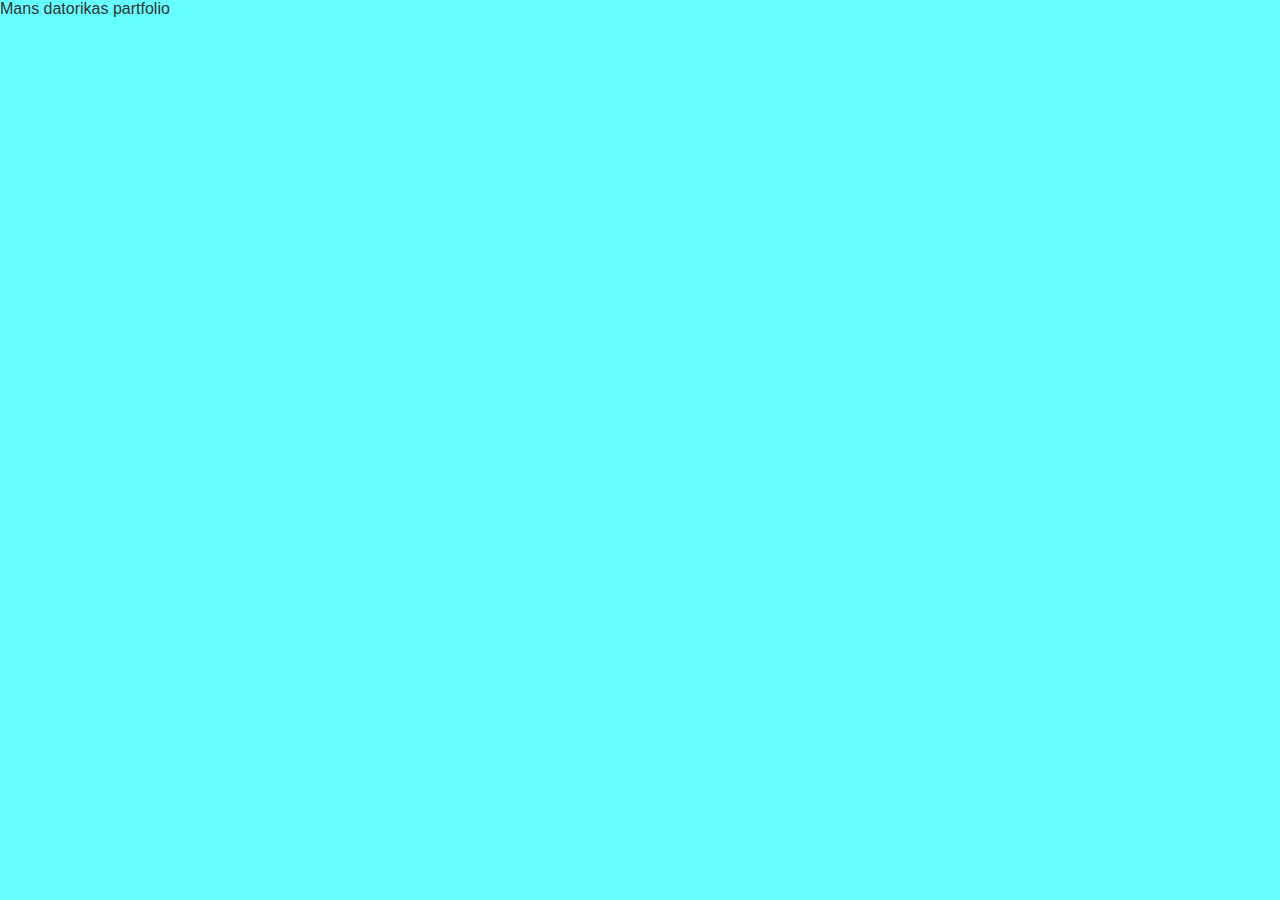
==== index.html @ a92bdca8 "" ====
<!DOCTYPE html>
<!--
Click nbfs://nbhost/SystemFileSystem/Templates/Licenses/license-default.txt to change this license
Click nbfs://nbhost/SystemFileSystem/Templates/Other/html.html to edit this template
-->
<html>
    <head>
        <title>Mans datorikas partfolio</title>
        <meta charset="UTF-8">
        <meta name="viewport" content="width=device-width, initial-scale=1.0">
    </head>
    <body>
        <div>Mans datorikas partfolio</div>
        <style>
            body{font-family: Arial; margin: 0; padding: 0;
                 background-color: #66ffff;
            color: #333}
        </style>
</html>
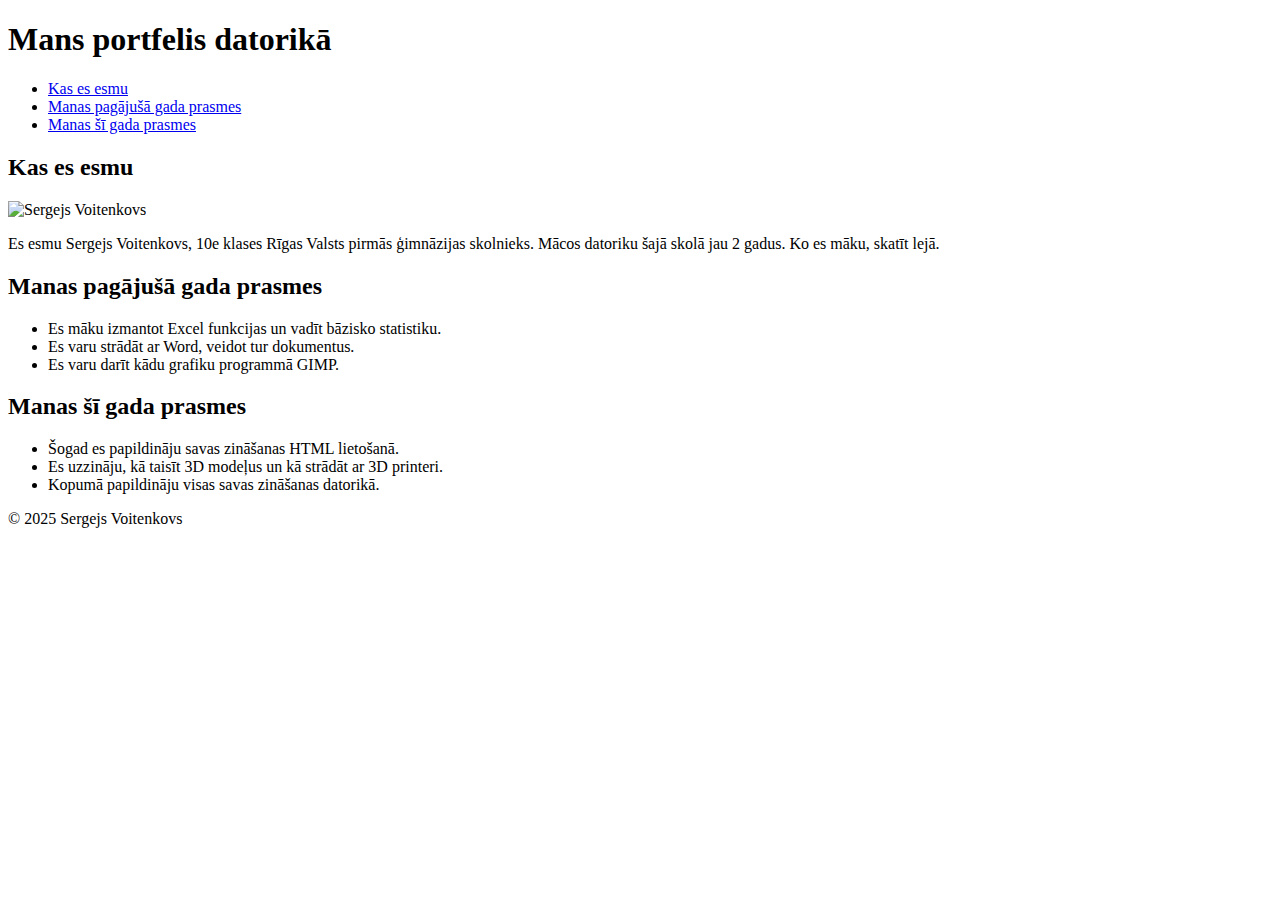
==== commit 7e15d7c8: "" ====
--- a/index.html
+++ b/index.html
@@ -3,17 +3,54 @@
 Click nbfs://nbhost/SystemFileSystem/Templates/Licenses/license-default.txt to change this license
 Click nbfs://nbhost/SystemFileSystem/Templates/Other/html.html to edit this template
 -->
-<html>
-    <head>
-        <title>Mans datorikas partfolio</title>
-        <meta charset="UTF-8">
-        <meta name="viewport" content="width=device-width, initial-scale=1.0">
-    </head>
-    <body>
-        <div>Mans datorikas partfolio</div>
-        <style>
-            body{font-family: Arial; margin: 0; padding: 0;
-                 background-color: #66ffff;
-            color: #333}
-        </style>
-</html>
+<!DOCTYPE html>
+<html lang="lv">
+<head>
+    <meta charset="UTF-8">
+    <meta name="viewport" content="width=device-width, initial-scale=1.0">
+    <title>Mans portfelis datorikā</title>
+    <link rel="stylesheet" href="styles.css">
+</head>
+<body>
+    <header>
+        <h1>Mans portfelis datorikā</h1>
+        <nav>
+            <ul>
+                <li><a href="#kas-es-esmu">Kas es esmu</a></li>
+                <li><a href="#pagajusas-prasmes">Manas pagājušā gada prasmes</a></li>
+                <li><a href="#sogad-prasmes">Manas šī gada prasmes</a></li>
+            </ul>
+        </nav>
+    </header>
+
+    <main>
+        <section id="kas-es-esmu">
+            <h2>Kas es esmu</h2>
+            <img src="images/photo.jpg" alt="Sergejs Voitenkovs">
+            <p>Es esmu Sergejs Voitenkovs, 10e klases Rīgas Valsts pirmās ģimnāzijas skolnieks. Mācos datoriku šajā skolā jau 2 gadus. Ko es māku, skatīt lejā.</p>
+        </section>
+
+        <section id="pagajusas-prasmes">
+            <h2>Manas pagājušā gada prasmes</h2>
+            <ul>
+                <li>Es māku izmantot Excel funkcijas un vadīt bāzisko statistiku.</li>
+                <li>Es varu strādāt ar Word, veidot tur dokumentus.</li>
+                <li>Es varu darīt kādu grafiku programmā GIMP.</li>
+            </ul>
+        </section>
+
+        <section id="sogad-prasmes">
+            <h2>Manas šī gada prasmes</h2>
+            <ul>
+                <li>Šogad es papildināju savas zināšanas HTML lietošanā.</li>
+                <li>Es uzzināju, kā taisīt 3D modeļus un kā strādāt ar 3D printeri.</li>
+                <li>Kopumā papildināju visas savas zināšanas datorikā.</li>
+            </ul>
+        </section>
+    </main>
+
+    <footer>
+        <p>&copy; 2025 Sergejs Voitenkovs</p>
+    </footer>
+</body>
+</html>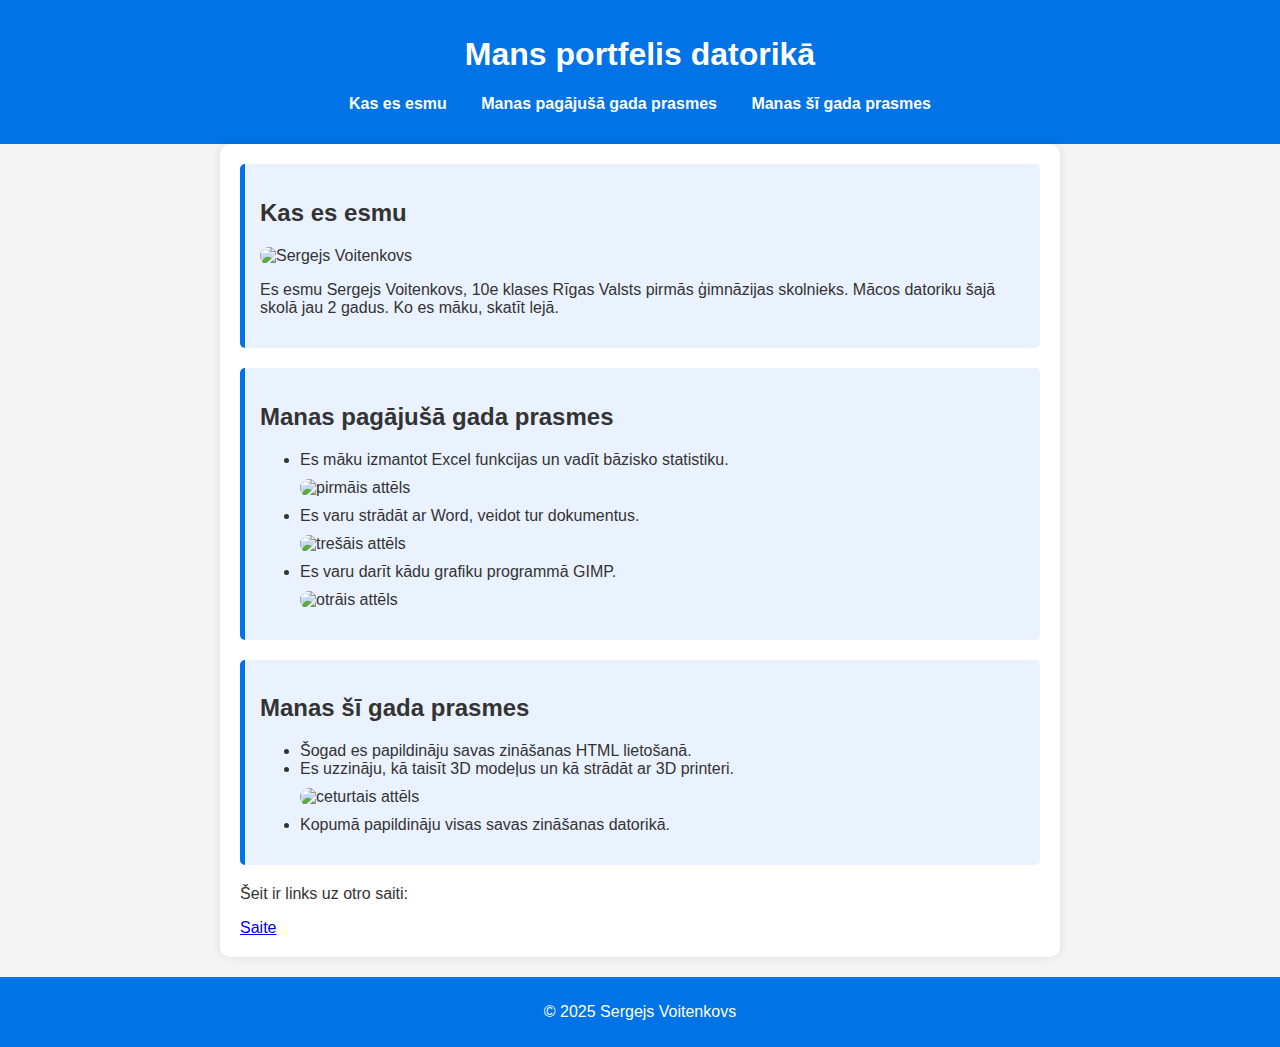
==== commit 04bc3ac2: "" ====
--- a/index.html
+++ b/index.html
@@ -1,56 +1,128 @@
-<!DOCTYPE html>
-<!--
-Click nbfs://nbhost/SystemFileSystem/Templates/Licenses/license-default.txt to change this license
-Click nbfs://nbhost/SystemFileSystem/Templates/Other/html.html to edit this template
--->
-<!DOCTYPE html>
-<html lang="lv">
-<head>
-    <meta charset="UTF-8">
-    <meta name="viewport" content="width=device-width, initial-scale=1.0">
-    <title>Mans portfelis datorikā</title>
-    <link rel="stylesheet" href="styles.css">
-</head>
-<body>
-    <header>
-        <h1>Mans portfelis datorikā</h1>
-        <nav>
-            <ul>
-                <li><a href="#kas-es-esmu">Kas es esmu</a></li>
-                <li><a href="#pagajusas-prasmes">Manas pagājušā gada prasmes</a></li>
-                <li><a href="#sogad-prasmes">Manas šī gada prasmes</a></li>
-            </ul>
-        </nav>
-    </header>
-
-    <main>
-        <section id="kas-es-esmu">
-            <h2>Kas es esmu</h2>
-            <img src="images/photo.jpg" alt="Sergejs Voitenkovs">
-            <p>Es esmu Sergejs Voitenkovs, 10e klases Rīgas Valsts pirmās ģimnāzijas skolnieks. Mācos datoriku šajā skolā jau 2 gadus. Ko es māku, skatīt lejā.</p>
-        </section>
-
-        <section id="pagajusas-prasmes">
-            <h2>Manas pagājušā gada prasmes</h2>
-            <ul>
-                <li>Es māku izmantot Excel funkcijas un vadīt bāzisko statistiku.</li>
-                <li>Es varu strādāt ar Word, veidot tur dokumentus.</li>
-                <li>Es varu darīt kādu grafiku programmā GIMP.</li>
-            </ul>
-        </section>
-
-        <section id="sogad-prasmes">
-            <h2>Manas šī gada prasmes</h2>
-            <ul>
-                <li>Šogad es papildināju savas zināšanas HTML lietošanā.</li>
-                <li>Es uzzināju, kā taisīt 3D modeļus un kā strādāt ar 3D printeri.</li>
-                <li>Kopumā papildināju visas savas zināšanas datorikā.</li>
-            </ul>
-        </section>
-    </main>
-
-    <footer>
-        <p>&copy; 2025 Sergejs Voitenkovs</p>
-    </footer>
-</body>
+<!DOCTYPE html>
+<!--
+Click nbfs://nbhost/SystemFileSystem/Templates/Licenses/license-default.txt to change this license
+Click nbfs://nbhost/SystemFileSystem/Templates/Other/html.html to edit this template
+-->
+<!DOCTYPE html>
+<html lang="lv">
+<head>
+    <meta charset="UTF-8">
+    <meta name="viewport" content="width=device-width, initial-scale=1.0">
+    <title>Mans portfelis datorikā</title>
+    <link rel="stylesheet" href="css/newcss.css">
+</head>
+<style>
+body {
+font-family: Arial, sans-serif;
+margin: 0;
+padding: 0;
+background-color: #f4f4f4;
+color: #333;
+}
+
+header {
+background-color: #0073e6;
+color: white;
+padding: 15px;
+text-align: center;
+}
+
+nav ul {
+list-style: none;
+padding: 0;
+}
+
+nav ul li {
+display: inline;
+margin: 0 15px;
+}
+
+nav ul li a {
+color: white;
+text-decoration: none;
+font-weight: bold;
+}
+
+main {
+padding: 20px;
+max-width: 800px;
+margin: auto;
+background: white;
+box-shadow: 0 0 10px rgba(0, 0, 0, 0.1);
+border-radius: 10px;
+}
+
+section {
+margin-bottom: 20px;
+padding: 15px;
+border-left: 5px solid #0073e6;
+background: #eaf2ff;
+border-radius: 5px;
+}
+
+section img {
+max-width: 100%;
+height: auto;
+border-radius: 10px;
+display: block;
+margin: 10px auto;
+}
+
+footer {
+background-color: #0073e6;
+color: white;
+text-align: center;
+padding: 10px;
+margin-top: 20px;
+}
+
+</style>
+<body>
+    <header>
+        <h1>Mans portfelis datorikā</h1>
+        <nav>
+            <ul>
+                <li><a href="#kas-es-esmu">Kas es esmu</a></li>
+                <li><a href="#pagajusas-prasmes">Manas pagājušā gada prasmes</a></li>
+                <li><a href="#sogad-prasmes">Manas šī gada prasmes</a></li>
+            </ul>
+        </nav>
+    </header>
+
+    <main>
+        <section id="kas-es-esmu">
+            <h2>Kas es esmu</h2>
+            <img src="imeges/es.jpeg" alt="Sergejs Voitenkovs">
+            <p>Es esmu Sergejs Voitenkovs, 10e klases Rīgas Valsts pirmās ģimnāzijas skolnieks. Mācos datoriku šajā skolā jau 2 gadus. Ko es māku, skatīt lejā.</p>
+        </section>
+
+        <section id="pagajusas-prasmes">
+            <h2>Manas pagājušā gada prasmes</h2>
+            <ul>
+                <li>Es māku izmantot Excel funkcijas un vadīt bāzisko statistiku.</li>
+                <img src="img1.jpg" alt="pirmāis attēls">
+                <li>Es varu strādāt ar Word, veidot tur dokumentus.</li>
+                <img src="img3.jpg" alt="trešāis attēls">
+                <li>Es varu darīt kādu grafiku programmā GIMP.</li>
+                <img src="img2.jpg" alt="otrāis attēls">
+            </ul>
+        </section>
+
+        <section id="sogad-prasmes">
+            <h2>Manas šī gada prasmes</h2>
+            <ul>
+                <li>Šogad es papildināju savas zināšanas HTML lietošanā.</li>
+                <li>Es uzzināju, kā taisīt 3D modeļus un kā strādāt ar 3D printeri.</li>
+                <img src="img4.jpg" alt="ceturtais attēls">
+                <li>Kopumā papildināju visas savas zināšanas datorikā.</li>
+            </ul>
+        </section>
+        <p>Šeit ir links uz otro saiti:</p>
+        <a href="skola.html">Saite</a>
+    </main>
+
+    <footer>
+        <p>&copy; 2025 Sergejs Voitenkovs</p>
+    </footer>
+</body>
 </html>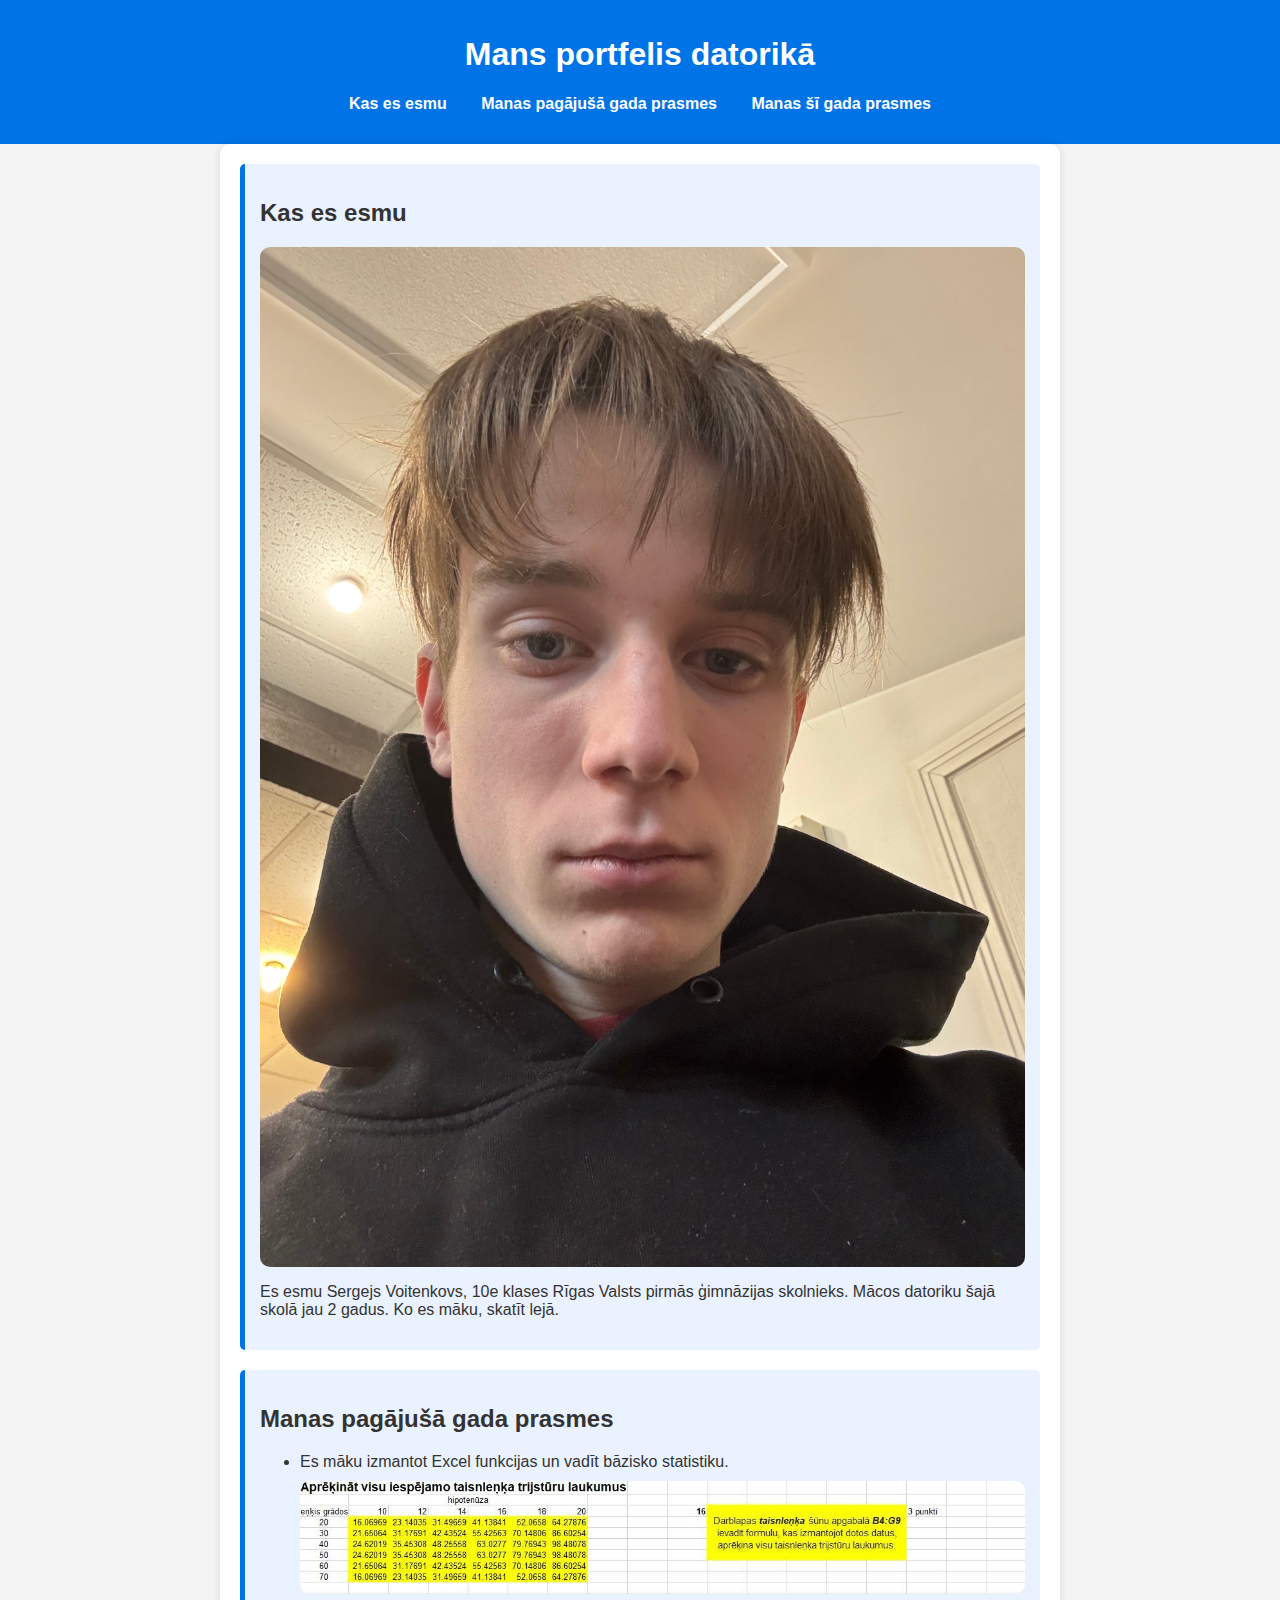
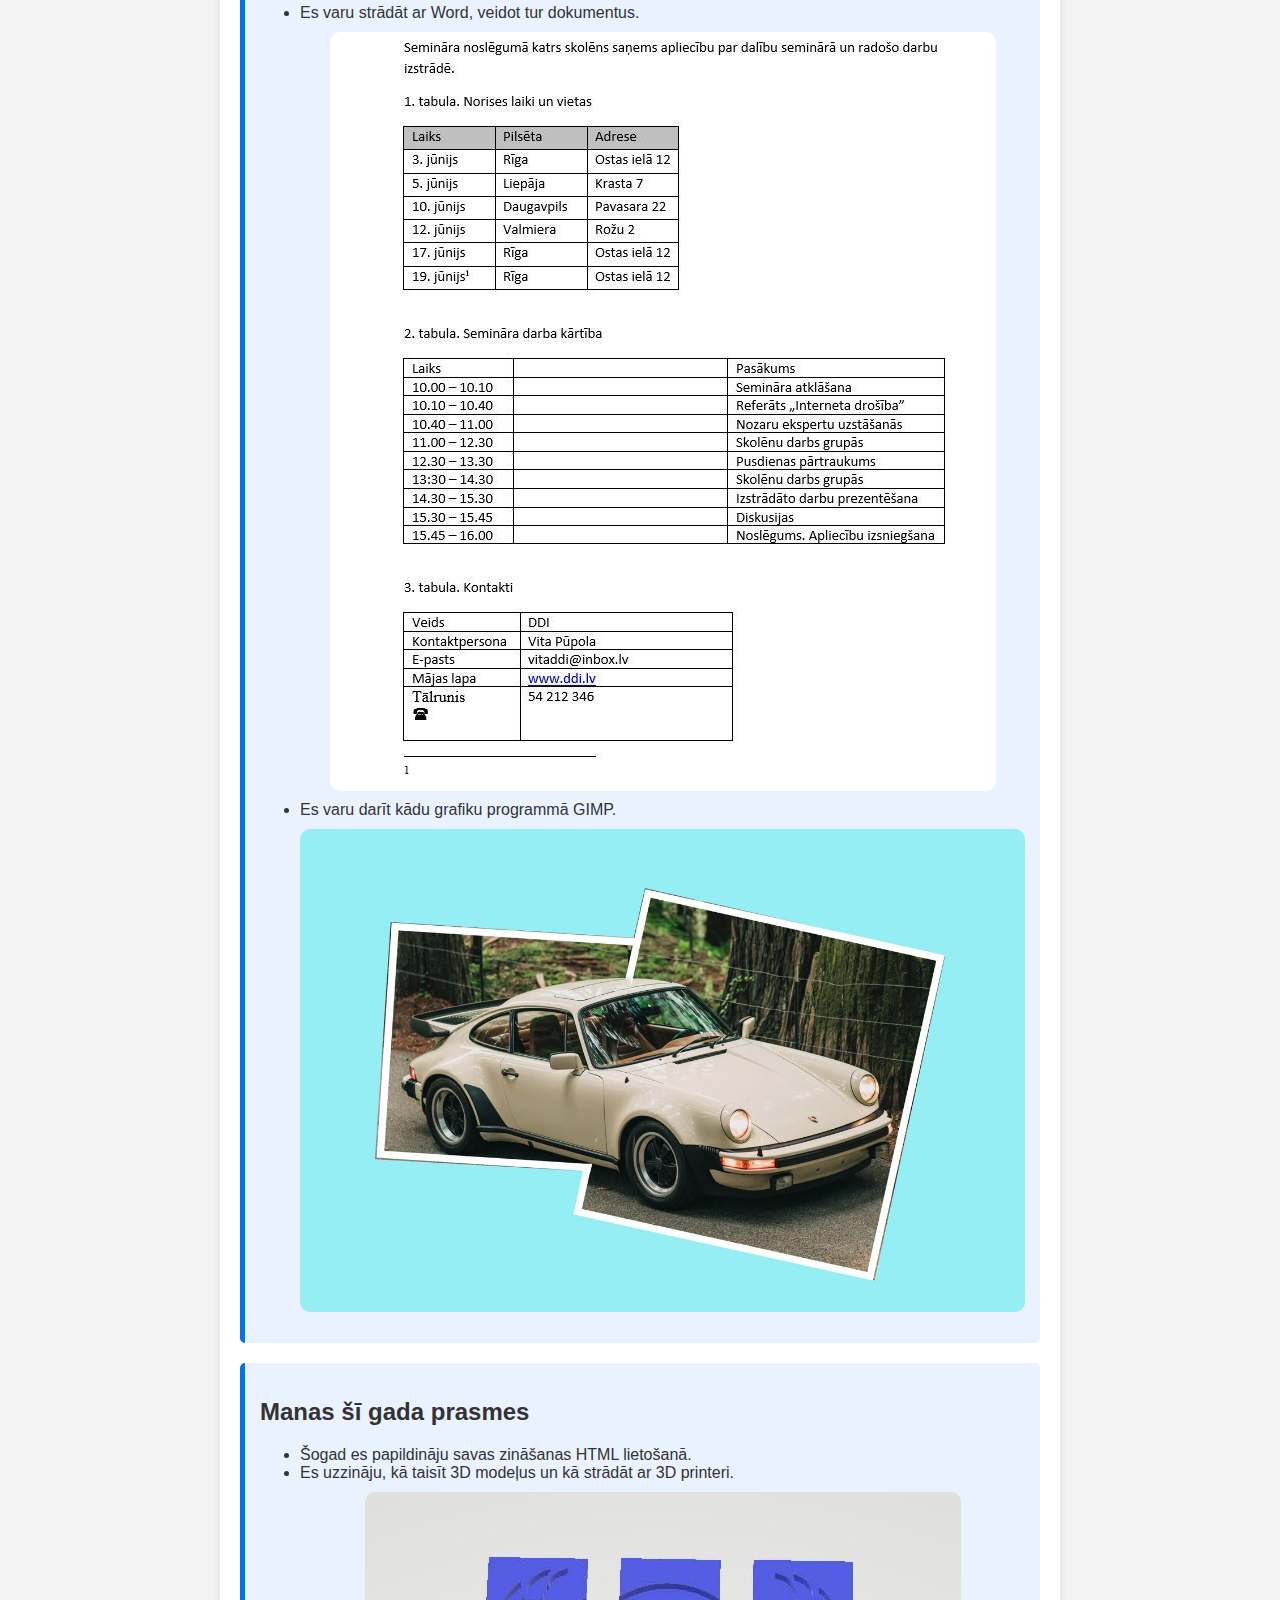
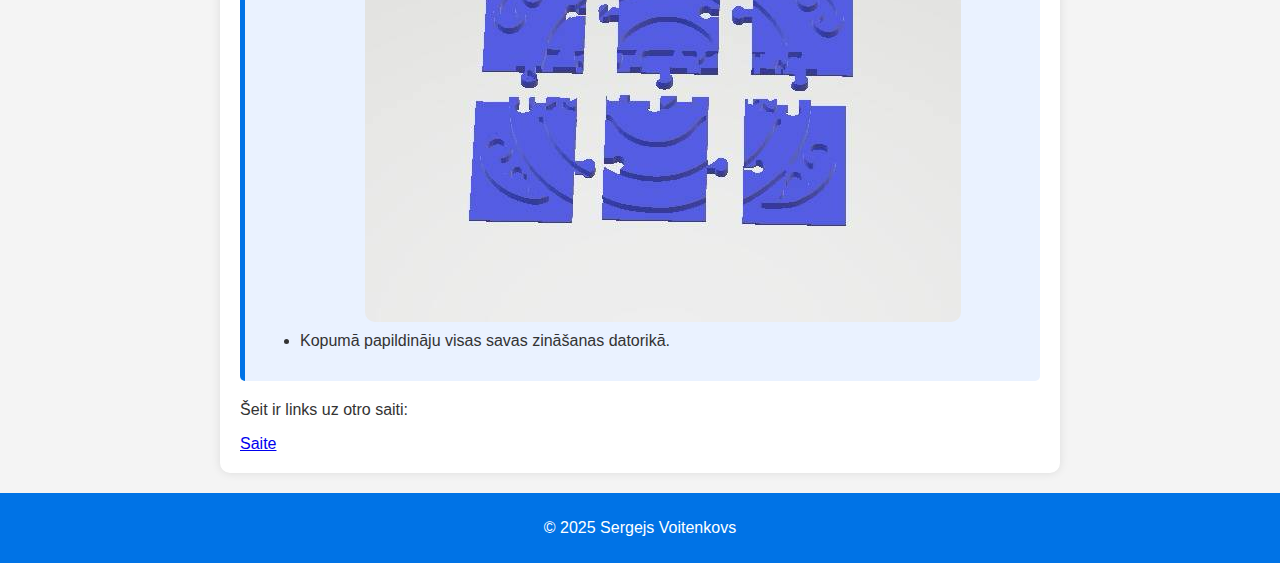
==== commit b5eeceff: "" ====
--- a/index.html
+++ b/index.html
@@ -100,11 +100,11 @@
             <h2>Manas pagājušā gada prasmes</h2>
             <ul>
                 <li>Es māku izmantot Excel funkcijas un vadīt bāzisko statistiku.</li>
-                <img src="img1.jpg" alt="pirmāis attēls">
+                <img src="imeges/img1.jpg" alt="pirmāis attēls">
                 <li>Es varu strādāt ar Word, veidot tur dokumentus.</li>
-                <img src="img3.jpg" alt="trešāis attēls">
+                <img src="imeges/img3.jpg" alt="trešāis attēls">
                 <li>Es varu darīt kādu grafiku programmā GIMP.</li>
-                <img src="img2.jpg" alt="otrāis attēls">
+                <img src="imeges/img2.jpg" alt="otrāis attēls">
             </ul>
         </section>
 
@@ -113,7 +113,7 @@
             <ul>
                 <li>Šogad es papildināju savas zināšanas HTML lietošanā.</li>
                 <li>Es uzzināju, kā taisīt 3D modeļus un kā strādāt ar 3D printeri.</li>
-                <img src="img4.jpg" alt="ceturtais attēls">
+                <img src="imeges/img4.jpg" alt="ceturtais attēls">
                 <li>Kopumā papildināju visas savas zināšanas datorikā.</li>
             </ul>
         </section>
--- a/css/newcss.css
+++ b/css/newcss.css
@@ -0,0 +1,67 @@
+body {
+    font-family: Arial, sans-serif;
+    margin: 0;
+    padding: 0;
+    background-color: #f4f4f4;
+}
+
+header {
+    background-color: #333;
+    color: white;
+    text-align: center;
+    padding: 20px;
+}
+
+nav ul {
+    list-style: none;
+    padding: 0;
+}
+
+nav ul li {
+    display: inline;
+    margin: 0 15px;
+}
+
+nav ul li a {
+    color: white;
+    text-decoration: none;
+}
+
+main {
+    max-width: 800px;
+    margin: 20px auto;
+    background: white;
+    padding: 20px;
+    box-shadow: 0 0 10px rgba(0, 0, 0, 0.1);
+}
+
+h2 {
+    color: #333;
+}
+
+section {
+    margin-bottom: 20px;
+}
+
+img {
+    max-width: 100%;
+    height: auto;
+    display: block;
+    margin: 10px auto;
+    border-radius: 10px;
+}
+
+footer {
+    text-align: center;
+    padding: 10px;
+    background-color: #333;
+    color: white;
+}/*
+Click nbfs://nbhost/SystemFileSystem/Templates/Licenses/license-default.txt to change this license
+Click nbfs://nbhost/SystemFileSystem/Templates/ClientSide/css.css to edit this template
+*/
+/* 
+    Created on : Mar 21, 2025, 10:38:02 AM
+    Author     : svoitenkovs
+*/
+
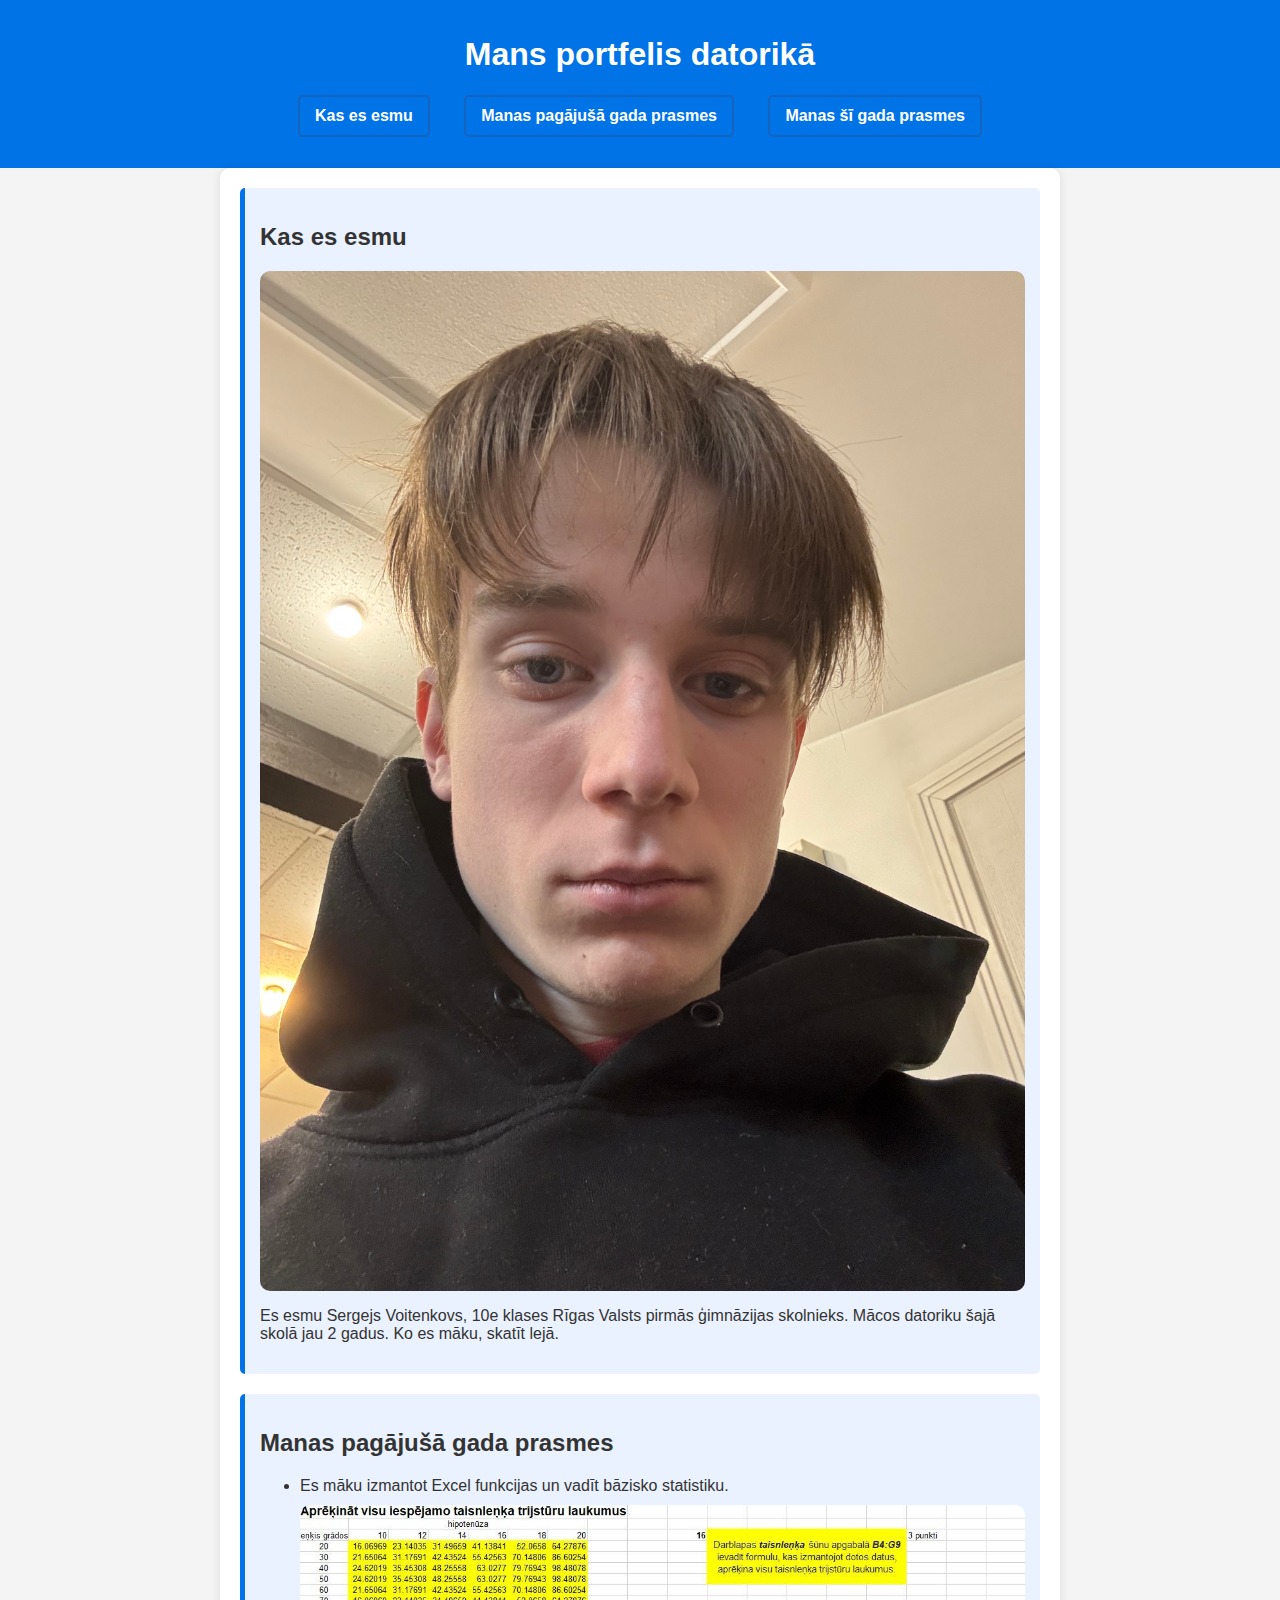
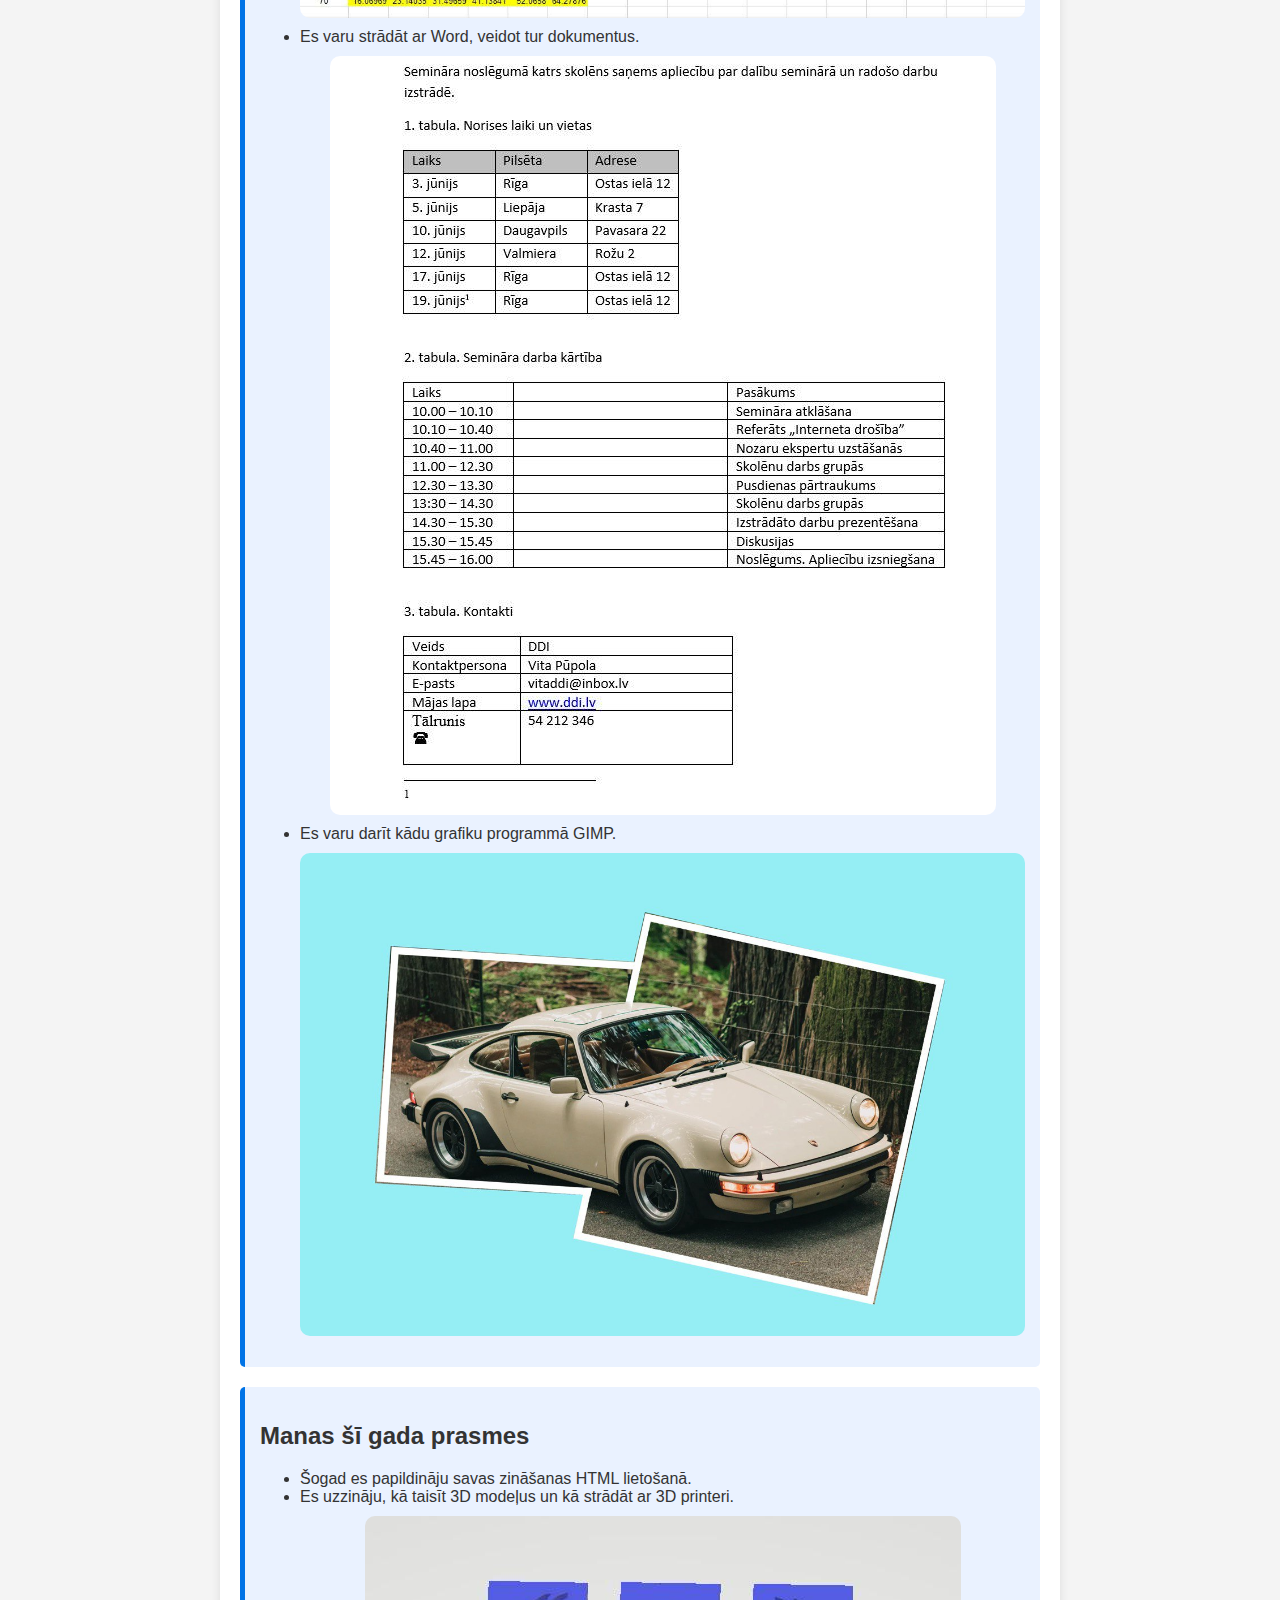
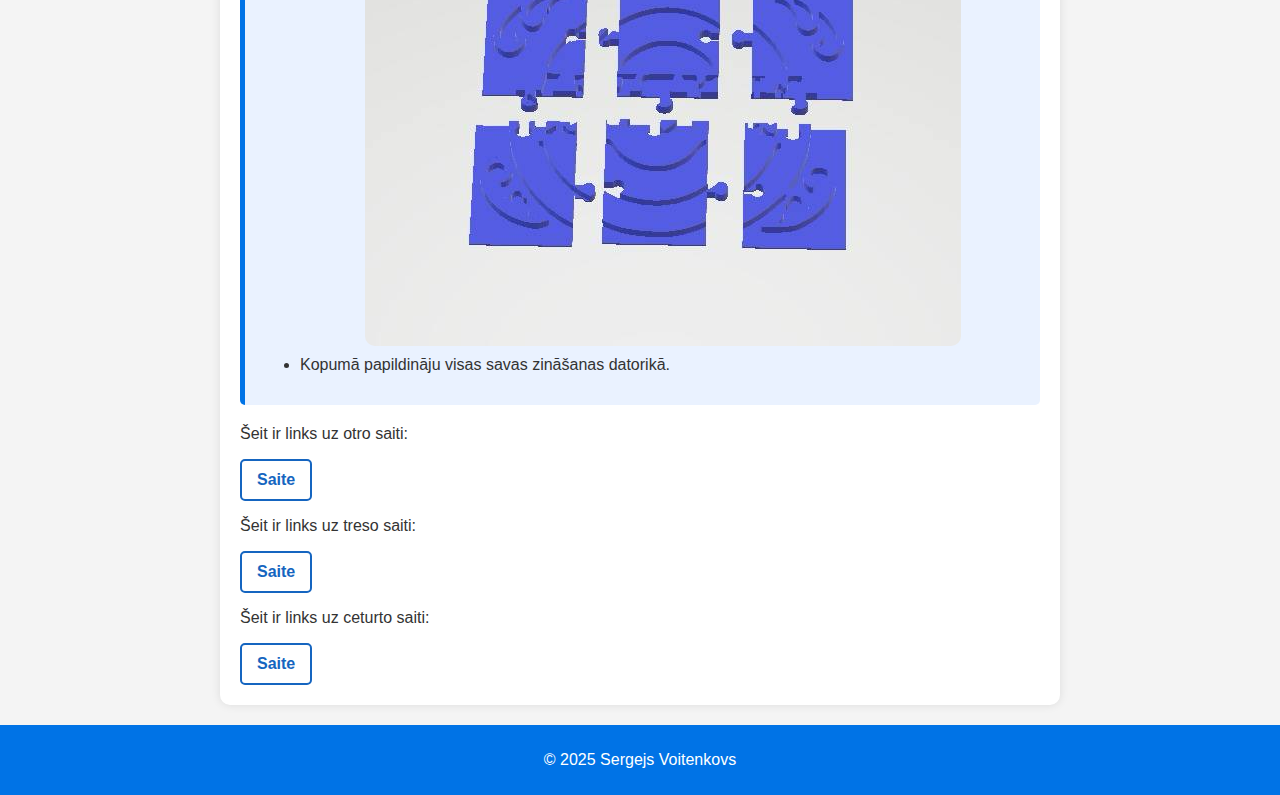
==== commit d4925fa5: "" ====
--- a/index.html
+++ b/index.html
@@ -99,12 +99,14 @@
         <section id="pagajusas-prasmes">
             <h2>Manas pagājušā gada prasmes</h2>
             <ul>
+                <div class="image-container">
                 <li>Es māku izmantot Excel funkcijas un vadīt bāzisko statistiku.</li>
                 <img src="imeges/img1.jpg" alt="pirmāis attēls">
                 <li>Es varu strādāt ar Word, veidot tur dokumentus.</li>
                 <img src="imeges/img3.jpg" alt="trešāis attēls">
                 <li>Es varu darīt kādu grafiku programmā GIMP.</li>
                 <img src="imeges/img2.jpg" alt="otrāis attēls">
+                </div>
             </ul>
         </section>
 
@@ -119,6 +121,10 @@
         </section>
         <p>Šeit ir links uz otro saiti:</p>
         <a href="skola.html">Saite</a>
+        <p>Šeit ir links uz treso saiti:</p>
+        <a href="dzd.html">Saite</a>
+        <p>Šeit ir links uz ceturto saiti:</p>
+        <a href="mervienibas.html">Saite</a>
     </main>
 
     <footer>
--- a/css/newcss.css
+++ b/css/newcss.css
@@ -51,6 +51,23 @@
     border-radius: 10px;
 }
 
+a {
+    display: inline-block;
+    text-decoration: none;
+    color: #1565c0;
+    font-weight: bold;
+    padding: 10px 15px;
+    border: 2px solid #1565c0;
+    border-radius: 5px;
+}
+
+a:hover { 
+    background-color: #1565c0;
+    color: white;
+}
+    
+    
+
 footer {
     text-align: center;
     padding: 10px;
